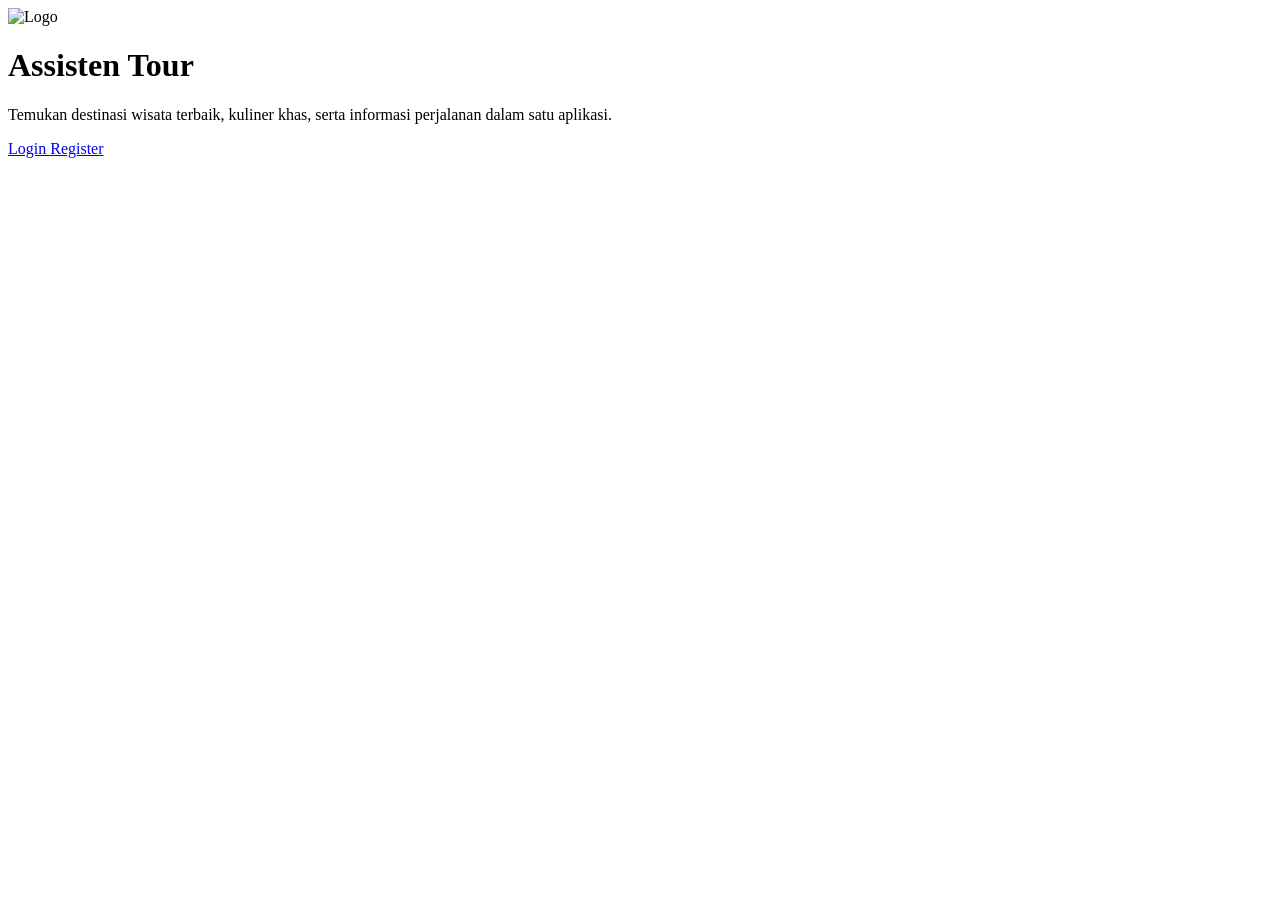
==== index.html @ 72ed6d14 "Create index.html" ====
<!DOCTYPE html>
<html lang="en">
<head>
    <meta charset="UTF-8">
    <meta name="viewport" content="width=device-width, initial-scale=1.0">
    <title>Assisten Tour</title>

    <link rel="stylesheet" href="assets/css/style.css">

    <link href="https://fonts.googleapis.com/css2?family=Poppins:wght@300;400;500;600;700&display=swap" rel="stylesheet">

    <script src="https://kit.fontawesome.com/4f2e7d9f8b.js" crossorigin="anonymous"></script>
</head>

<body>

<div class="hero">

    <div class="overlay"></div>

    <div class="content">

        <img src="assets/img/logo.png" class="logo" alt="Logo">

        <h1>Assisten Tour</h1>

        <p>
            Temukan destinasi wisata terbaik, kuliner khas,
            serta informasi perjalanan dalam satu aplikasi.
        </p>

        <div class="button-group">

            <a href="login.html" class="btn-primary">
                Login
            </a>

            <a href="register.html" class="btn-secondary">
                Register
            </a>

        </div>

    </div>

</div>

<script src="assets/js/script.js"></script>

</body>
</html>
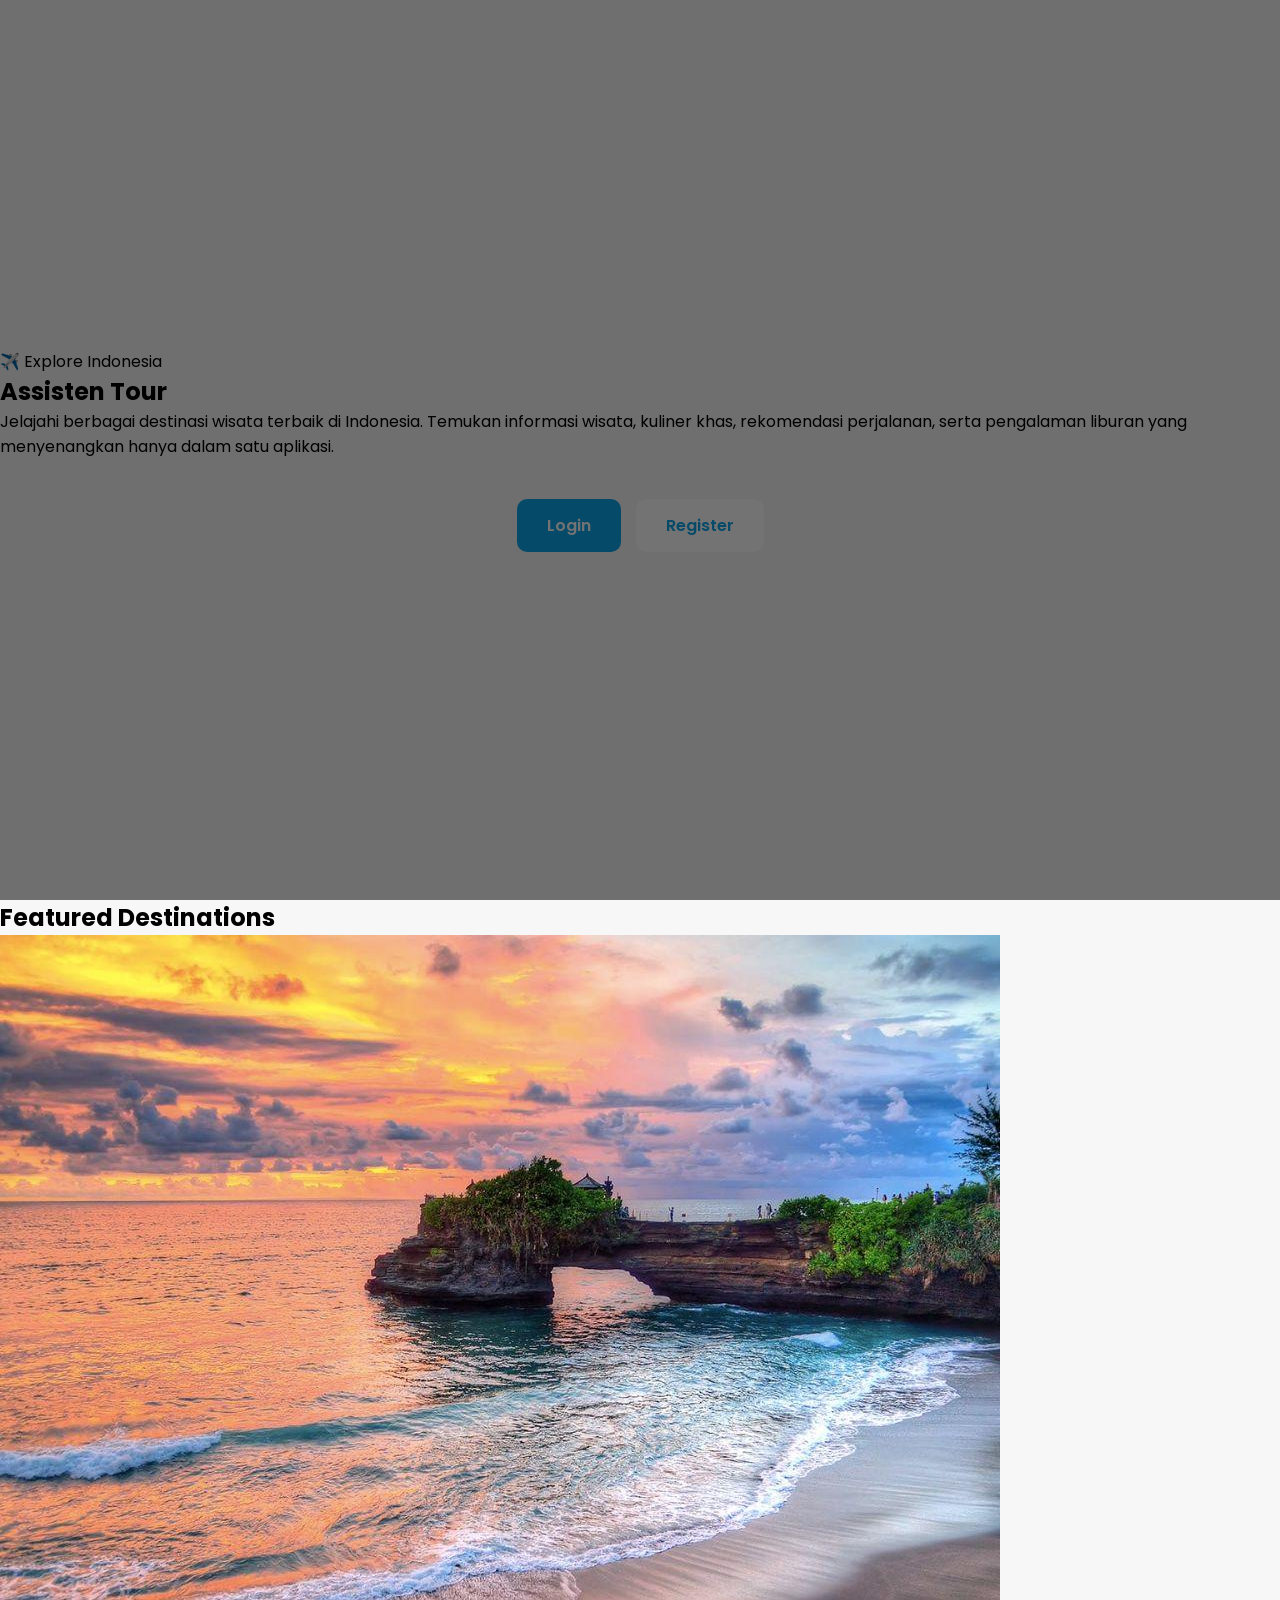
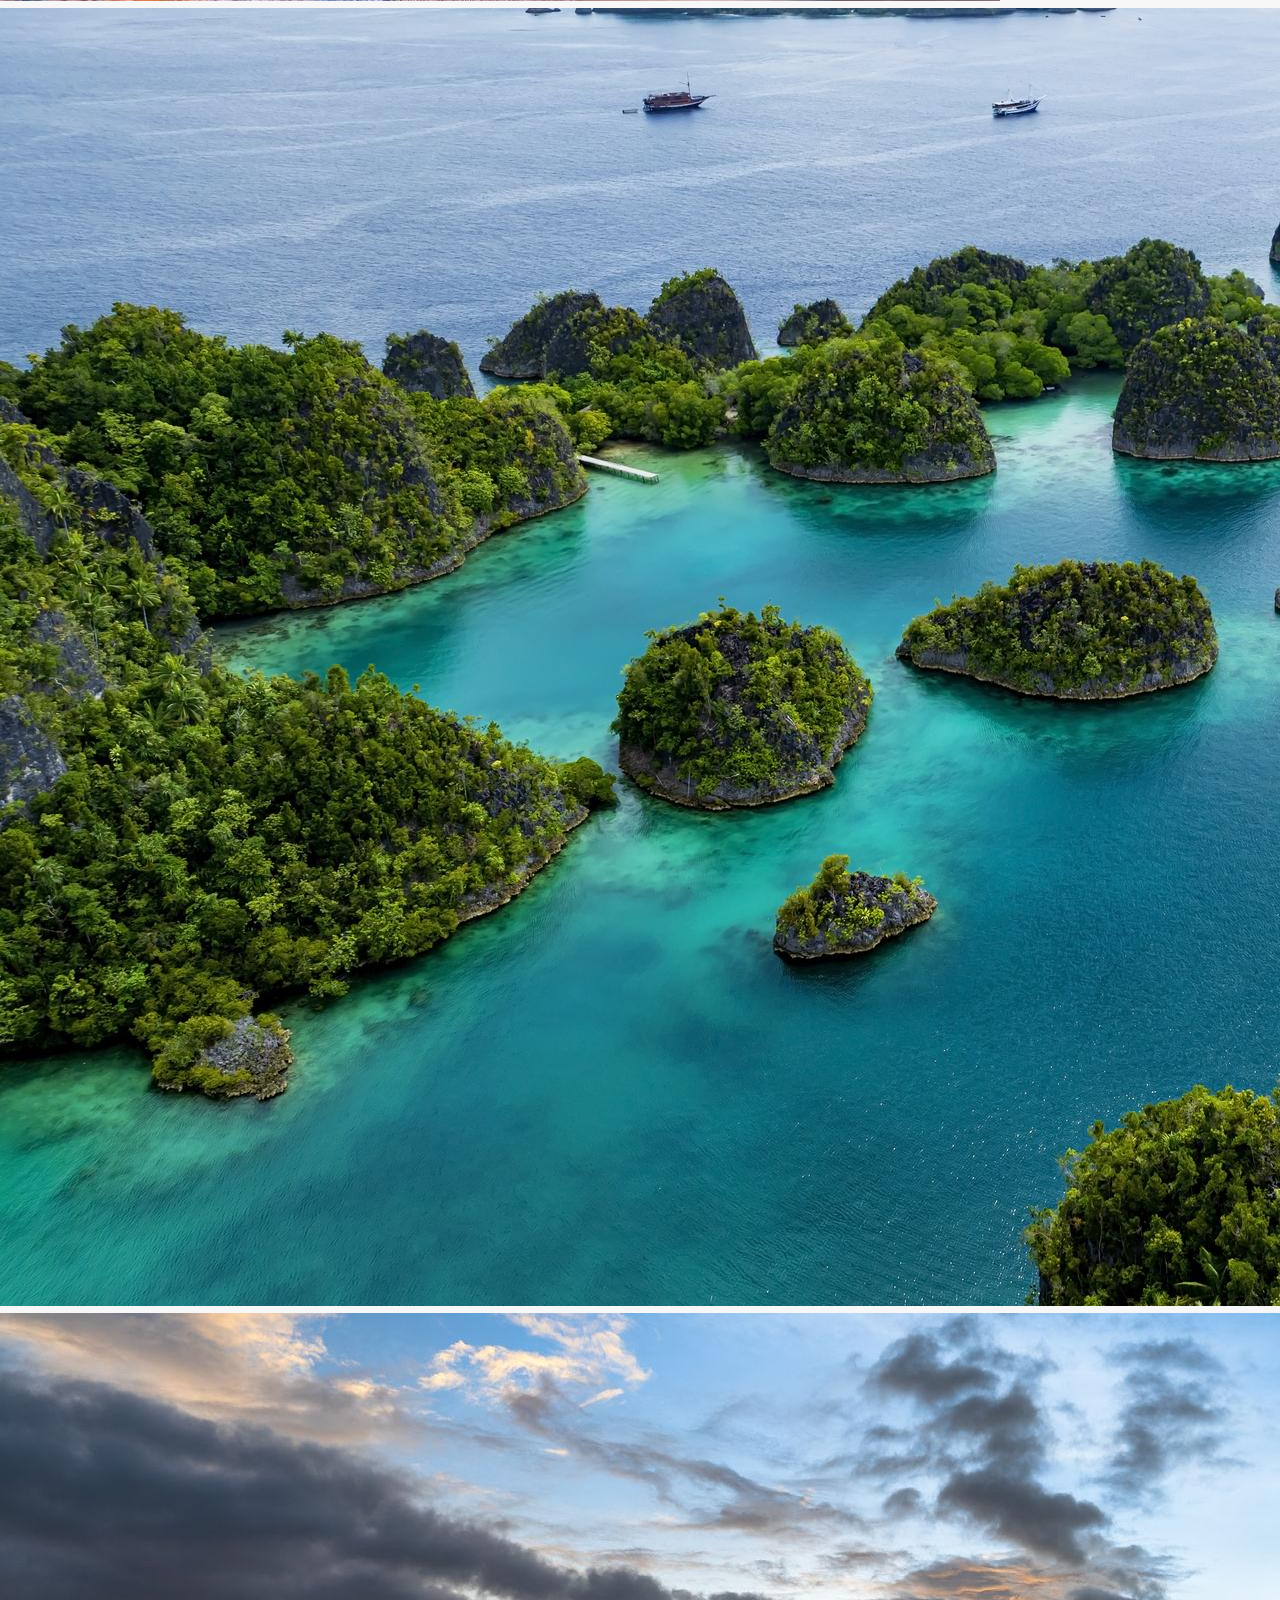
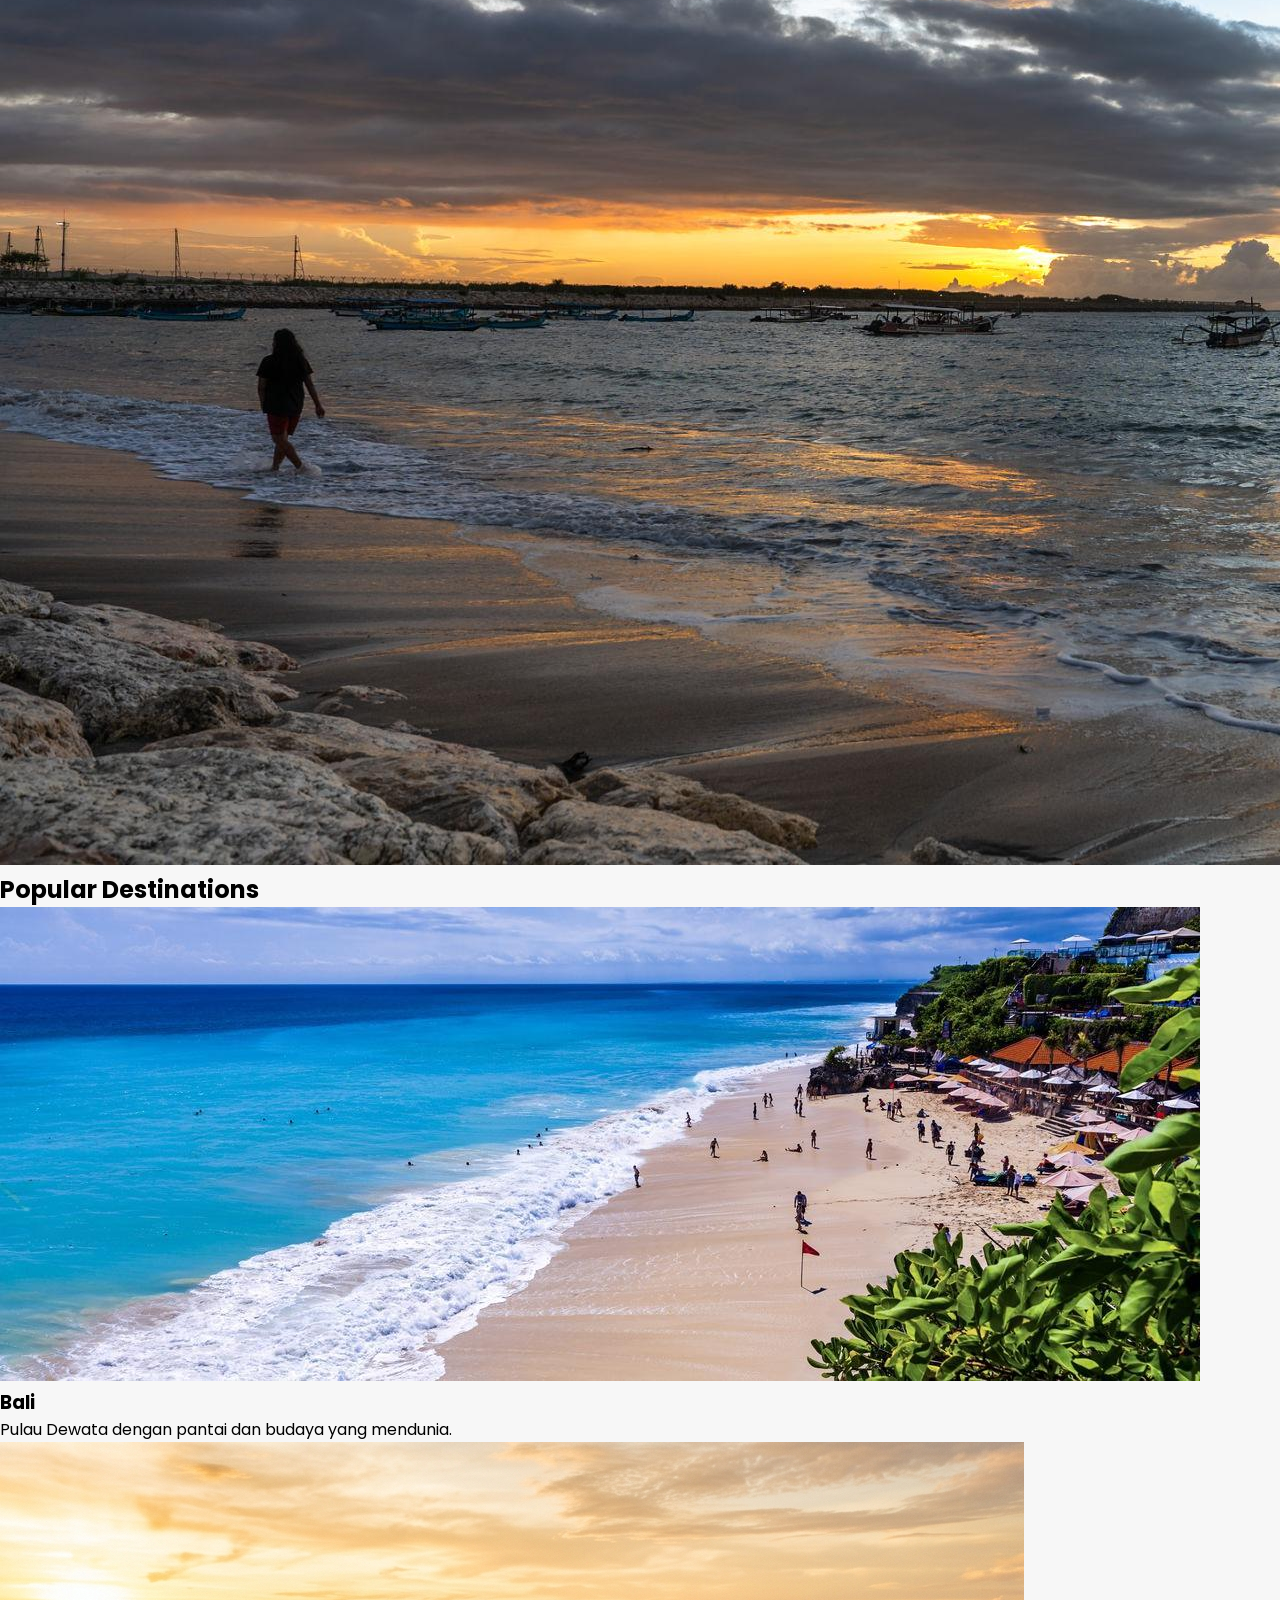
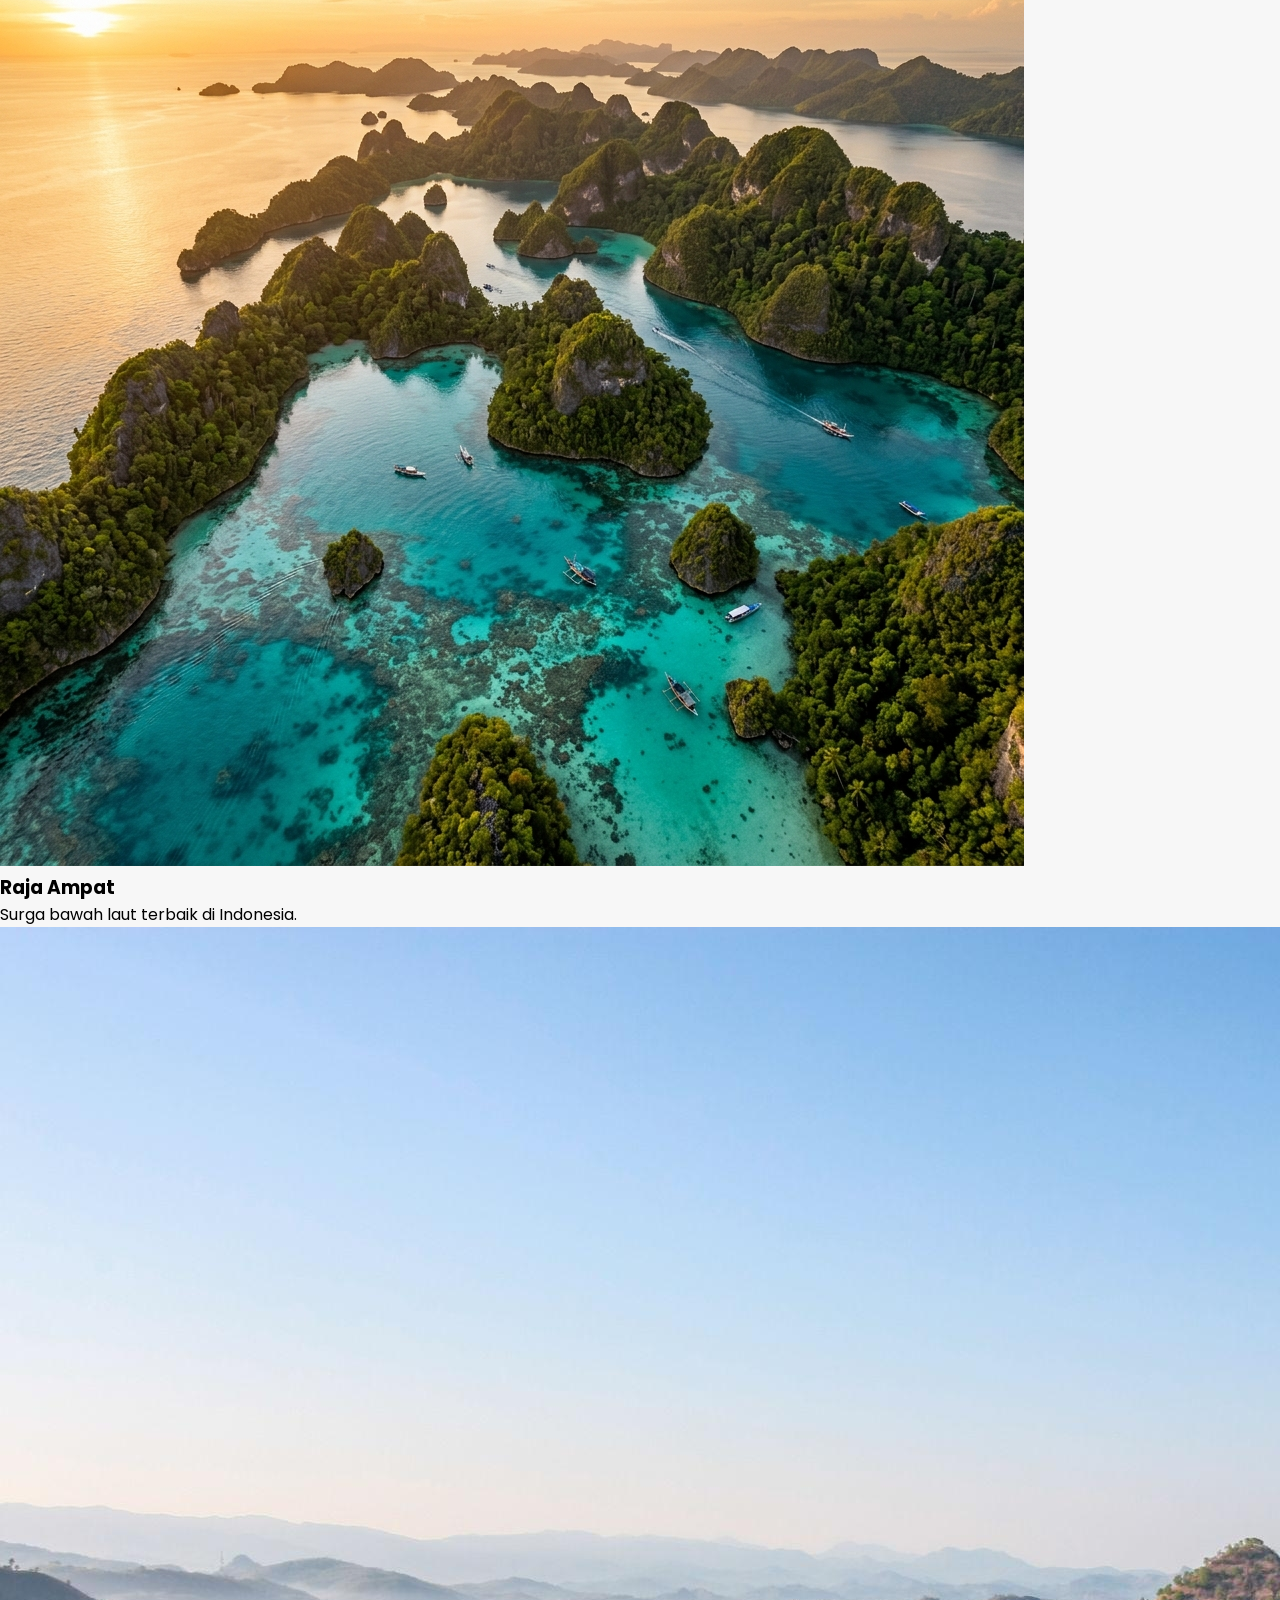
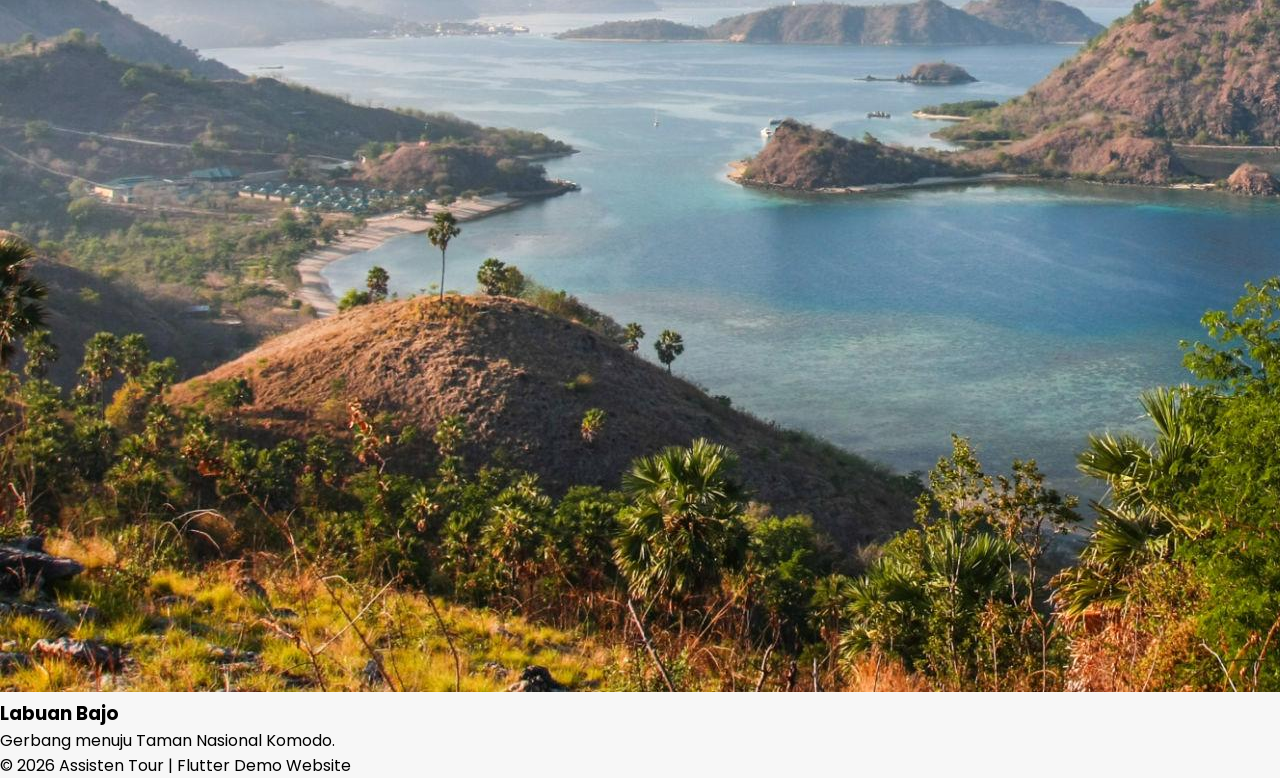
==== commit aa2ef18b: "Update index.html" ====
--- a/index.html
+++ b/index.html
@@ -1,51 +1,127 @@
 <!DOCTYPE html>
 <html lang="en">
+
 <head>
+
     <meta charset="UTF-8">
+
     <meta name="viewport" content="width=device-width, initial-scale=1.0">
+
     <title>Assisten Tour</title>
 
     <link rel="stylesheet" href="assets/css/style.css">
 
-    <link href="https://fonts.googleapis.com/css2?family=Poppins:wght@300;400;500;600;700&display=swap" rel="stylesheet">
+    <link rel="preconnect" href="https://fonts.googleapis.com">
 
-    <script src="https://kit.fontawesome.com/4f2e7d9f8b.js" crossorigin="anonymous"></script>
+    <link rel="preconnect" href="https://fonts.gstatic.com" crossorigin>
+
+    <link href="https://fonts.googleapis.com/css2?family=Poppins:wght@300;400;500;600;700&display=swap"
+        rel="stylesheet">
+
 </head>
 
 <body>
 
-<div class="hero">
+    <section class="hero">
 
-    <div class="overlay"></div>
+        <div class="overlay"></div>
 
-    <div class="content">
+        <div class="hero-content">
 
-        <img src="assets/img/logo.png" class="logo" alt="Logo">
+            <span class="badge">
+                ✈️ Explore Indonesia
+            </span>
 
-        <h1>Assisten Tour</h1>
+            <h1>
+                Assisten Tour
+            </h1>
 
-        <p>
-            Temukan destinasi wisata terbaik, kuliner khas,
-            serta informasi perjalanan dalam satu aplikasi.
-        </p>
+            <p>
+                Jelajahi berbagai destinasi wisata terbaik di Indonesia.
+                Temukan informasi wisata, kuliner khas, rekomendasi perjalanan,
+                serta pengalaman liburan yang menyenangkan hanya dalam satu aplikasi.
+            </p>
 
-        <div class="button-group">
+            <div class="button-group">
 
-            <a href="login.html" class="btn-primary">
-                Login
-            </a>
+                <a href="login.html" class="btn btn-primary">
+                    Login
+                </a>
 
-            <a href="register.html" class="btn-secondary">
-                Register
-            </a>
+                <a href="register.html" class="btn btn-secondary">
+                    Register
+                </a>
+
+            </div>
 
         </div>
 
-    </div>
+    </section>
 
-</div>
+    <section class="slider">
 
-<script src="assets/js/script.js"></script>
+        <h2>Featured Destinations</h2>
+
+        <div class="slider-container">
+
+            <img src="assets/img/banner1.jpg" alt="Banner 1">
+
+            <img src="assets/img/banner2.jpg" alt="Banner 2">
+
+            <img src="assets/img/banner3.jpg" alt="Banner 3">
+
+        </div>
+
+    </section>
+
+    <section class="preview">
+
+        <h2>Popular Destinations</h2>
+
+        <div class="card-container">
+
+            <div class="card">
+
+                <img src="assets/img/bali.jpg" alt="Bali">
+
+                <h3>Bali</h3>
+
+                <p>Pulau Dewata dengan pantai dan budaya yang mendunia.</p>
+
+            </div>
+
+            <div class="card">
+
+                <img src="assets/img/raja_ampat.png" alt="Raja Ampat">
+
+                <h3>Raja Ampat</h3>
+
+                <p>Surga bawah laut terbaik di Indonesia.</p>
+
+            </div>
+
+            <div class="card">
+
+                <img src="assets/img/labuan_bajo.jpg" alt="Labuan Bajo">
+
+                <h3>Labuan Bajo</h3>
+
+                <p>Gerbang menuju Taman Nasional Komodo.</p>
+
+            </div>
+
+        </div>
+
+    </section>
+
+    <footer>
+
+        © 2026 Assisten Tour | Flutter Demo Website
+
+    </footer>
+
+    <script src="assets/js/script.js"></script>
 
 </body>
+
 </html>
--- a/assets/css/style.css
+++ b/assets/css/style.css
@@ -0,0 +1,192 @@
+*{
+margin:0;
+padding:0;
+box-sizing:border-box;
+font-family:'Poppins',sans-serif;
+}
+
+body{
+background:#f7f7f7;
+}
+
+.hero{
+
+height:100vh;
+
+background:url("../img/hero.jpg") center center/cover no-repeat;
+
+position:relative;
+
+display:flex;
+
+justify-content:center;
+
+align-items:center;
+
+}
+
+.overlay{
+
+position:absolute;
+
+top:0;
+
+left:0;
+
+width:100%;
+
+height:100%;
+
+background:rgba(0,0,0,.55);
+
+}
+
+.content{
+
+position:relative;
+
+z-index:5;
+
+text-align:center;
+
+color:white;
+
+padding:30px;
+
+animation:fadeIn 1s;
+
+}
+
+.logo{
+
+width:120px;
+
+margin-bottom:20px;
+
+}
+
+.content h1{
+
+font-size:40px;
+
+margin-bottom:10px;
+
+}
+
+.content p{
+
+max-width:500px;
+
+margin:auto;
+
+line-height:1.8;
+
+font-size:16px;
+
+opacity:.9;
+
+}
+
+.button-group{
+
+margin-top:40px;
+
+display:flex;
+
+justify-content:center;
+
+gap:15px;
+
+flex-wrap:wrap;
+
+}
+
+.btn-primary{
+
+background:#0ea5e9;
+
+color:white;
+
+padding:14px 30px;
+
+border-radius:10px;
+
+text-decoration:none;
+
+font-weight:600;
+
+transition:.3s;
+
+}
+
+.btn-primary:hover{
+
+background:#0284c7;
+
+}
+
+.btn-secondary{
+
+background:white;
+
+color:#0ea5e9;
+
+padding:14px 30px;
+
+border-radius:10px;
+
+text-decoration:none;
+
+font-weight:600;
+
+transition:.3s;
+
+}
+
+.btn-secondary:hover{
+
+transform:translateY(-3px);
+
+}
+
+@keyframes fadeIn{
+
+from{
+
+opacity:0;
+
+transform:translateY(30px);
+
+}
+
+to{
+
+opacity:1;
+
+transform:translateY(0);
+
+}
+
+}
+
+@media(max-width:768px){
+
+.content h1{
+
+font-size:32px;
+
+}
+
+.content p{
+
+font-size:14px;
+
+}
+
+.logo{
+
+width:90px;
+
+}
+
+}
